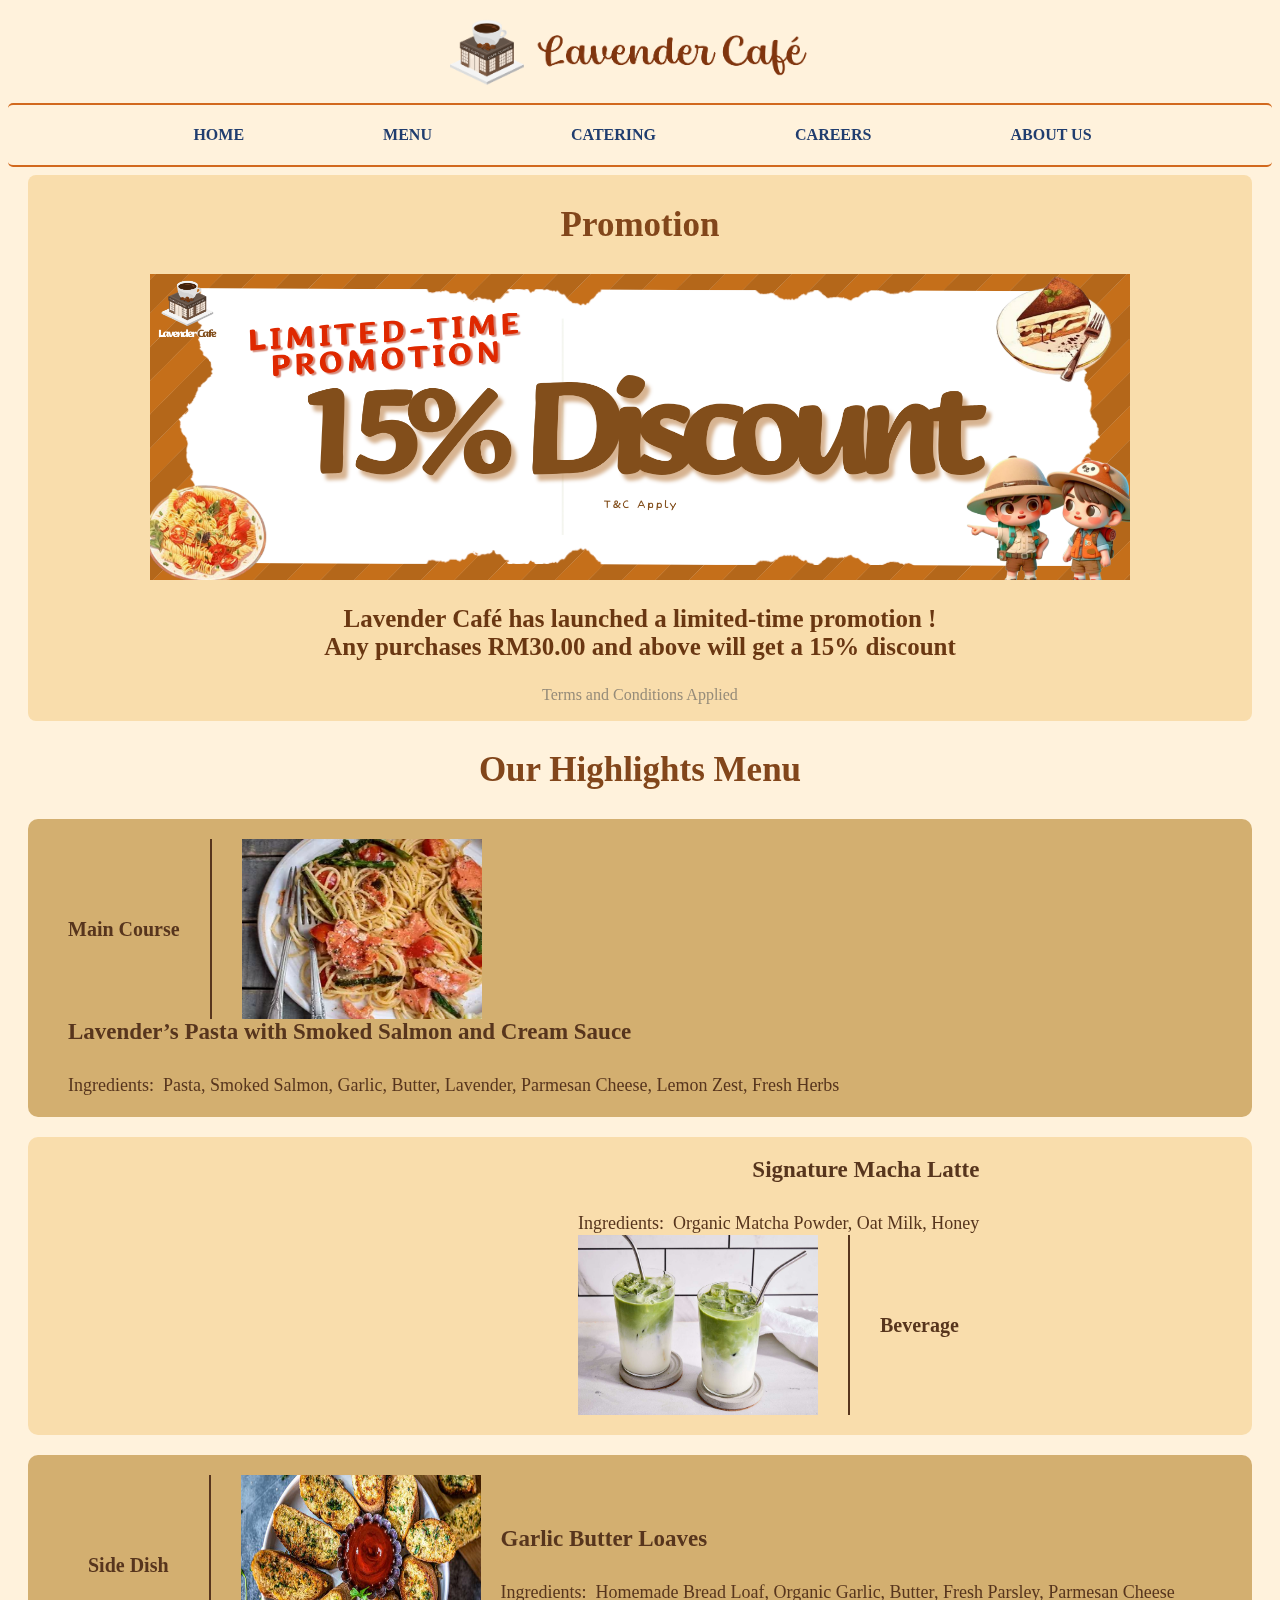
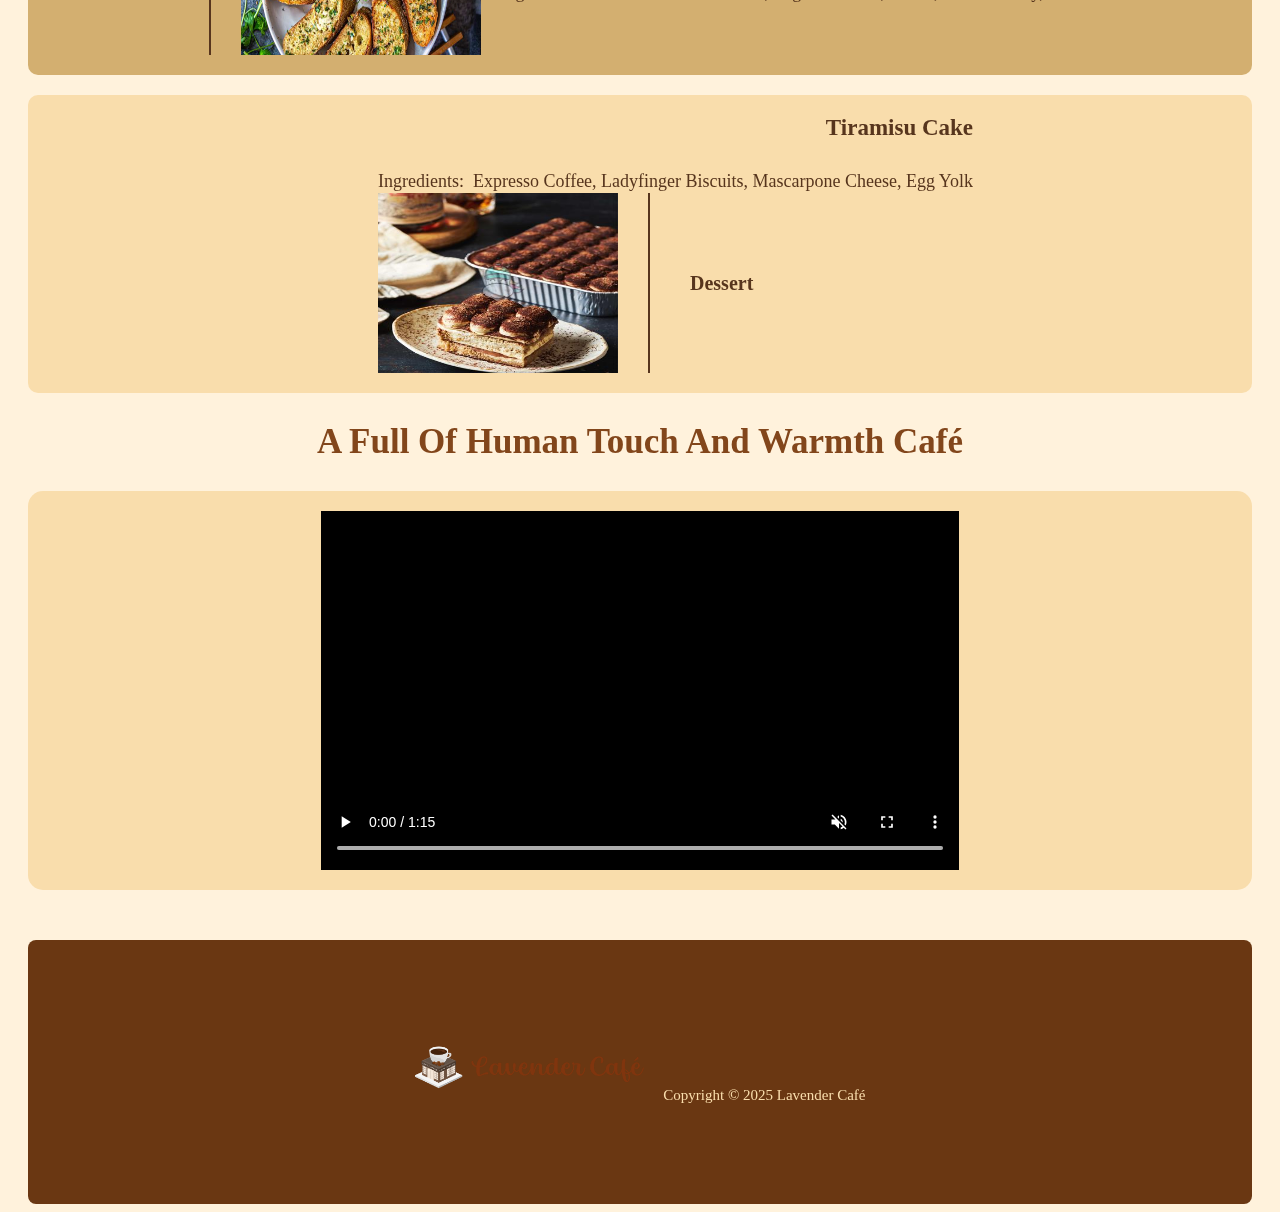
==== index.html @ 87072d3e "Add files via upload" ====
<!DOCTYPE html>
<html lang="en">
<head>
    <meta charset="UTF-8">
    <meta name="viewport" content="width=device-width, initial-scale=1.0">
    <link rel="icon" href="image/Icon.png"/>
    <title>Lavender Café</title>
    <link rel="stylesheet" href="lavendercafe.css"/>
</head>

<script>
    window.addEventListener("load", function() {
        document.querySelector(".loader").classList.add("loader--hidden");
    });
</script>

<body>
    <div class="loader"></div>
    <audio autoplay>
        <source src="music.mp3" type="audio/mp3"/>
    </audio>
    <div id="wrapper">
        <header>
            <a href="index.html"><img src="image/icon2.png" alt="Lavender Café Icon" height="" width="380px"/></a>
        </header>
        <nav>
            <ul>
                <li><a href="index.html">HOME</a> &nbsp;&nbsp;&nbsp;&nbsp;</li>
                <li><a href="menu.html">MENU</a> &nbsp;&nbsp;&nbsp;&nbsp;</li>
                <li><a href="catering.html">CATERING</a> &nbsp;&nbsp;&nbsp;&nbsp;</li>
                <li><a href="careers.html">CAREERS</a> &nbsp;&nbsp;&nbsp;&nbsp;</li>
                <li><a href="about.html">ABOUT US</a> &nbsp;&nbsp;&nbsp;&nbsp;</li>
            </ul>
        </nav>
        <main>
            <div class="promotion">
                <h2>Promotion</h2>
                <a href="menu.html"><img src="image/promotion.png" alt="limited-Time Promotion Picture" height="" width="80%"/></a>
                <h3>Lavender Café has launched a limited-time promotion !
                <br>Any purchases RM30.00 and above will get a 15% discount</h3>
                <p>Terms and Conditions Applied</p>
            </div>
            
            <h2>Our Highlights Menu</h2>
            <div class="highlights1">
                <h4>Main Course</h4>
                <img src="image/smokedsalmon.webp" alt="Pasta with Smoked Salmon and Cream Sauce Picture" height="180" width="240"/>
                <p1>
                    Lavender&rsquo;s Pasta with Smoked Salmon and Cream Sauce<br><br>
                    <p2>Ingredients: &nbsp;Pasta, Smoked Salmon, Garlic, Butter, Lavender, Parmesan Cheese, Lemon Zest, Fresh Herbs</p2>
                </p1>
                
            </div>
            
            <div class="highlights2">
                <p1>
                    Signature Macha Latte<br><br>
                    <p2>Ingredients: &nbsp;Organic Matcha Powder, Oat Milk, Honey</p2>
                </p1>
                <img src="image/machalatte.jpg" alt="Signature Macha Latte Picture" height="180" width="240"/>
                <h4>Beverage</h4>
            </div>

            <div class="highlights3">
                <h4>Side Dish</h4>
                <img src="image/garlicbread.jpg" alt="Garlic Butter Loaves Picture" height="180" width="240"/>
                <p1>
                    Garlic Butter Loaves<br><br>
                    <p2>Ingredients: &nbsp;Homemade Bread Loaf, Organic Garlic, Butter, Fresh Parsley, Parmesan Cheese</p2>
                </p1>
            </div>
            
            <div class="highlights4">
                <p1>
                    Tiramisu Cake<br><br>
                    <p2>Ingredients: &nbsp;Expresso Coffee, Ladyfinger Biscuits, Mascarpone Cheese, Egg Yolk</p2>    
                </p1>
                <img src="image/tiramisu.jpg" alt="Tiramisu Cake Picture" height="180" width="240"/>
                <h4>Dessert</h4>
            </div>
            <h2>A Full Of Human Touch And Warmth Café</h2>
            <div class="vid">
                <video id="myVideo" height="60%" width="60%" controls autoplay muted loop>
                    <source src="intro.mp4" type="video/mp4"/>
                </video>
            </div>
        </main>    
        <footer>
            <div class="footer">
                <a href="index.html"><img src="image/icon2.png" alt="Lavender Café Icon" width="20%" height="20%"></a>
                <p2>Copyright &copy; 2025 Lavender Café</p2><br>    
            </div>
        </footer>
    </div>
</body>
</html>
---- lavendercafe.css ----
body {
    background-color: #fff2dc;
    font-family: Georgia, 'Times New Roman', Times, serif;
}

header img {
    display: block;
    margin: 0 auto;
    padding-top: 2px;
}

nav {
    border-top: 2px solid chocolate;
    border-bottom: 2px solid chocolate;
    border-radius: 10px;
    text-align: center;
    border-radius: 5px;
    padding-top: 0.05px;
    padding-bottom: 0.05px;
}

nav ul {
    padding-top: 5px;
    padding-bottom: 5px;
    list-style: none;    
}

nav ul li {
    display: inline;
    padding-right: 15px;
}

nav ul li a {
    color:#203d6f;
    text-decoration: none;
    transition: none 0.3s;
    font-weight: bold;
    margin: 0 50px;
}

nav ul li a:hover {
    background-color: #e98b487f;
    border-radius: 10px;
}

h2 {
    font-size: 35px;
    color: #82461b;
    text-align: center;
}

.promotion {
    background-color: #f9ddac;
    padding-top: 1px;
    padding-bottom: 1px;
    border-radius: 8px;
    margin-top: 8px;
    margin-left: 20px;
    margin-right: 20px;
    img {
        display: block;
        margin: 0 auto;
    }
    h3 {
        font-size: 25px;
        color: #6a3712;
        text-align: center;
    }
    p {
        color: rgba(93, 93, 93, 0.641);
        font-weight: 5px;
        text-align: center;
    }
}

h4 {
    font-size: 20px;
    color: #57351d;
}

.highlights1, .highlights2, .highlights3, .highlights4 {
    padding: 20px;
    border-radius: 10px;
    margin: 10px 0;
    display: flex;
    align-items: center;
    flex-wrap: wrap;
    margin-left: 20px;
    margin-right: 20px;
    margin-top: 20px;
    margin-bottom: 20px;
}

.highlights1 {
    background-color: #d3af70;
    text-align: left;
    img {
        padding-left: 30px;
        border-left: 2px solid #57351d;
    }
    h4 {
        padding-right: 30px;
        margin-left: 20px;
    }
    p1 {
        color: #57351d;
        font-size: 23px;
        font-weight: bold;
        padding-left: 20px;
    }
    p2 {
        font-size: 18px;
        font-weight: lighter;
    }
}

.highlights2 {
    background-color: #f9ddac;
    text-align: right;
    padding-left: 550px;
    img {
        padding-right: 30px;
        border-right: 2px solid #57351d;
    }
    h4 {
        padding-left: 30px;
        margin-right: 20px;
    }
    p1 {
        color: #57351d;
        font-size: 23px;
        font-weight: bold;
        padding-right: 20px;
    }
    p2 {
        font-size: 18px;
        font-weight: lighter;
    }
}

.highlights3 {
    background-color: #d3af70;
    text-align: left;
    img {
        padding-left: 30px;
        border-left: 2px solid #57351d;
    }
    h4 {
        padding-right: 40px;
        margin-left: 20px;
        padding-left: 20px;
    }
    p1 {
        color: #57351d;
        font-size: 23px;
        font-weight: bold;
        padding-left: 20px;
    }
    p2 {
        font-size: 18px;
        font-weight: lighter;
    }
}

.highlights4 {
    background-color: #f9ddac;
    text-align: right;
    padding-left: 350px;
    img {
        padding-right: 30px;
        border-right: 2px solid #57351d;
    }
    h4 {
        padding-left: 40px;
        margin-right: 20px;
    }
    p1 {
        color: #57351d;
        font-size: 23px;
        font-weight: bold;
        padding-right: 20px;
    }
    p2 {
        font-size: 18px;
        font-weight: lighter;
    }
}

.vid {
    margin: auto;
    margin-left: 20px;
    margin-right: 20px;
    background-color: #f9ddac;
    border-radius: 15px;
    padding-top: 20px;
    padding-bottom: 20px;
    padding-left: 80px;
    padding-right: 80px;
    video {
        display: block;
        margin: 0 auto;
    }
}

.caption {
    padding-top: 30px;
    padding-bottom: 30px;
    padding-left: 15px;
    padding-right: 15px;
}

.caption h1 {
    color: #57351d;
    font-size: 45px;
    padding-top: 15px;
    padding-bottom: 15px;
    text-align: center;
    background-color: #d3af70;
    border-radius: 10px;
}

.caption h2 {
    padding-top: 30px;
}

.menu-container {
    display: flex;
    align-items: center;
    justify-content: center;
    gap: 80px;
    flex-wrap: wrap;
    padding: 20px;
    padding-top: 30px;
    padding-bottom: 50px;
}

.menu-card {
    background: white;
    border-radius: 10px;
    box-shadow: 0 4px 8px rgba(0, 0, 0, 0.1);
    overflow: hidden;
    width: 350px;
    text-align: center;
    transition: transform 0.3s;
}

.menu-card:hover {
    transform: scale(1.1);
    box-shadow: 3px 3px 10px #8b8b8b79;
}

.menu-info {
    padding: 15px;
}

.menu-info h3 {
    margin: 10px 0;
}

.menu-info p {
    color: #8b8b8b;
    font-size: 1rem;
}

form {
    border-top: 3px solid #57351d;
    padding-top: 10px;
}

form h2 {
    padding-bottom: 10px;
}

form input {
    display: block;
    margin: 15px auto;
    text-align: center;
    color: #57351d;
    font-weight: bold;
    background: none;
    border-radius: 200px;
    padding: 5px;
    font-size: medium;
    outline: none;
}

form input[type="text"] {
    border: 3px solid #57351d;
    width: 200px;
    height: 20px;
}

form input[type="submit"] {
    border: 3px solid #57351d;
    width: 100px;
    margin: 30px auto;
    cursor: pointer;
}

form input[type="text"]:focus, form input[type="submit"]:focus {
    border: 3px solid #b8914e;
    transition: 0.5s;
}

form input[type="submit"]:hover {
    background-color: #57351d;
    border: 3px solid #57351d;
    color: #f9ddac;
    transition: 0.5s;
}

.loader {
    margin: auto;
    position: fixed;
    top: 0;
    left: 0;
    width: 100%;
    height: 100%;
    display: flex;
    align-items: center;
    justify-content: center;
    background-color: #f9ddac;
    transition: opacity 1.5s, visibility 1.5s;
}

.loader--hidden{
    visibility: hidden;
}

.loader::after {
    content: "";
    width: 55px;
    height: 55px;
    border: 10px solid #d6a043;
    border-top-color: #ebc441;
    border-radius: 50%;
    animation: spin 0.75s ease infinite
}

@keyframes spin {
    0% { transform: rotate(0deg); }
    100% { transform: rotate(360deg); }
}

footer {
    margin: 0 auto;
    margin-left: 20px;
    margin-right: 20px;
    color: lavender;
    background-color: #6a3712;
    padding-top: 100px;
    padding-bottom: 100px;
    border-radius: 8px;
    margin-top: 50px;
    align-items: center;
    text-align: center;
}

footer .footer p2 {
    color: #f9ddac;
    padding-top: 10px;
    padding-bottom: 10px;
    font-size: 15px;
}

#wrapper {
    margin-left: auto;
    margin-right: auto;
}
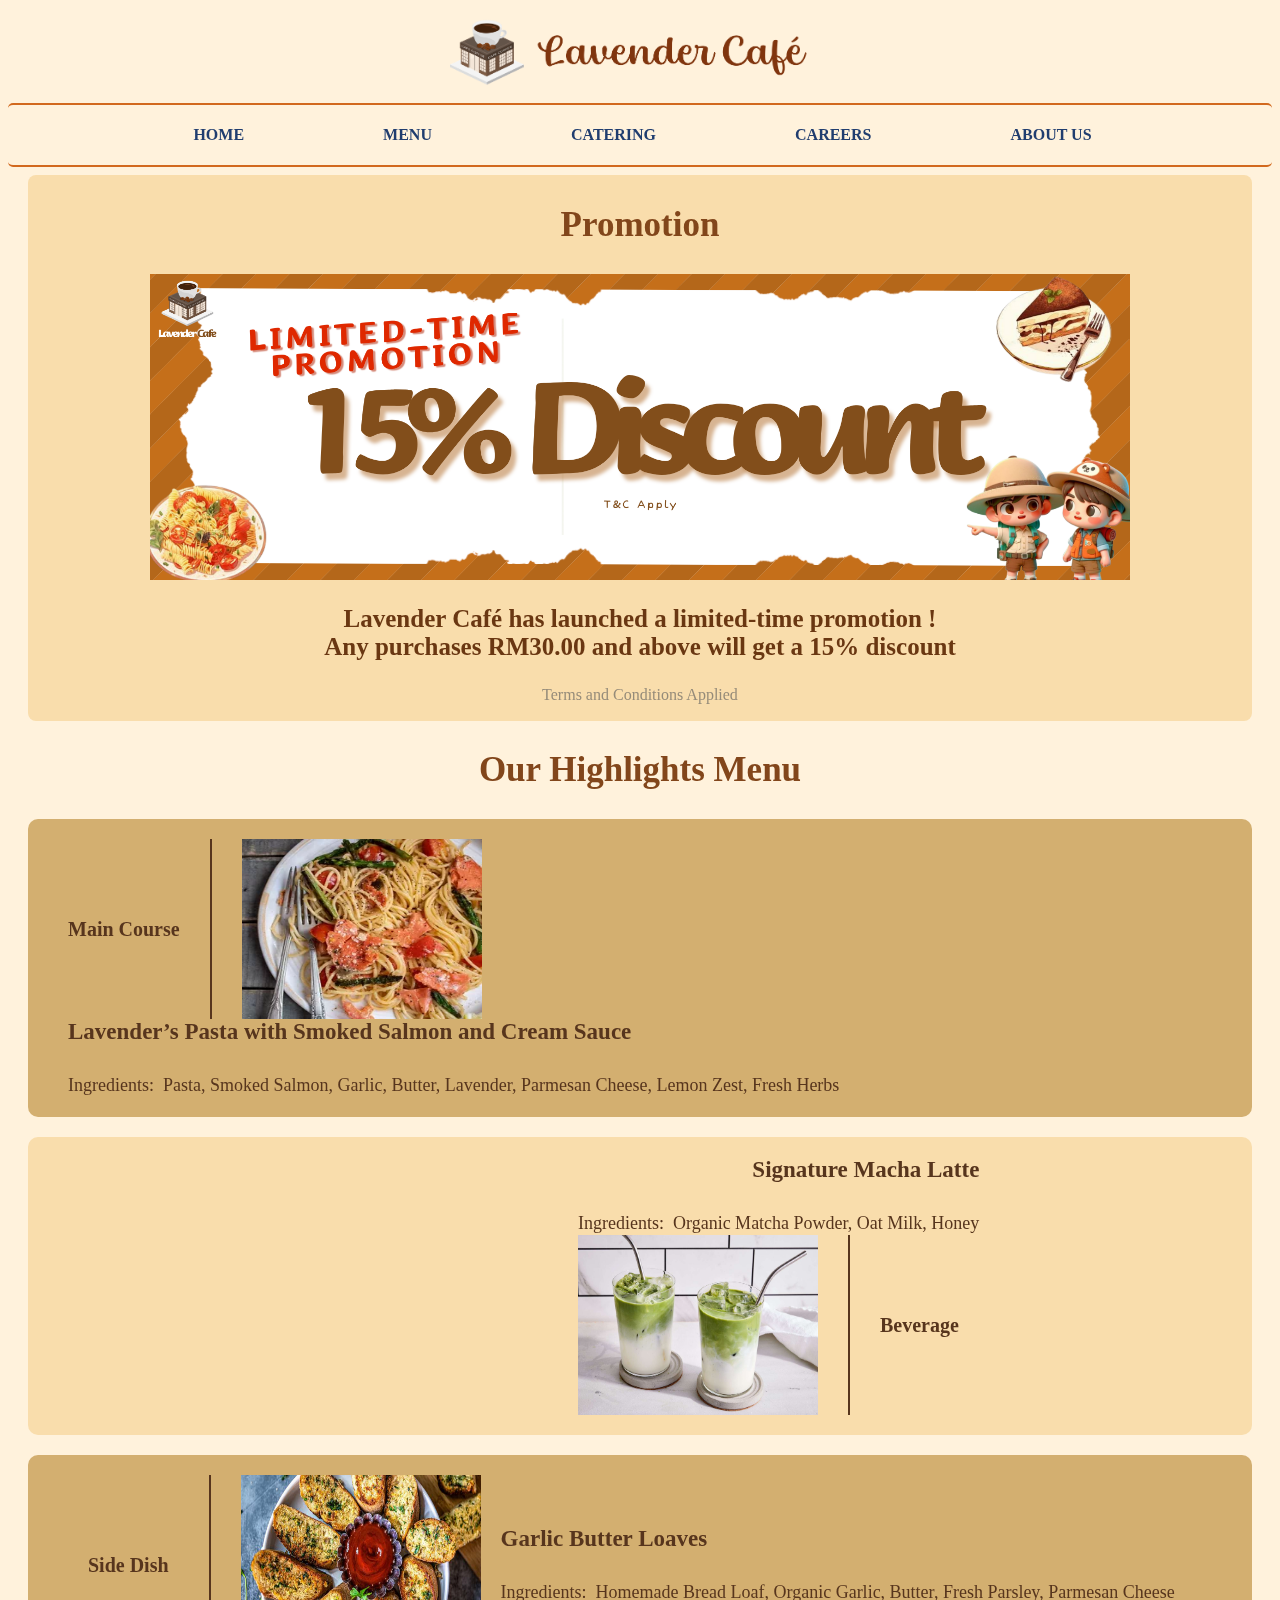
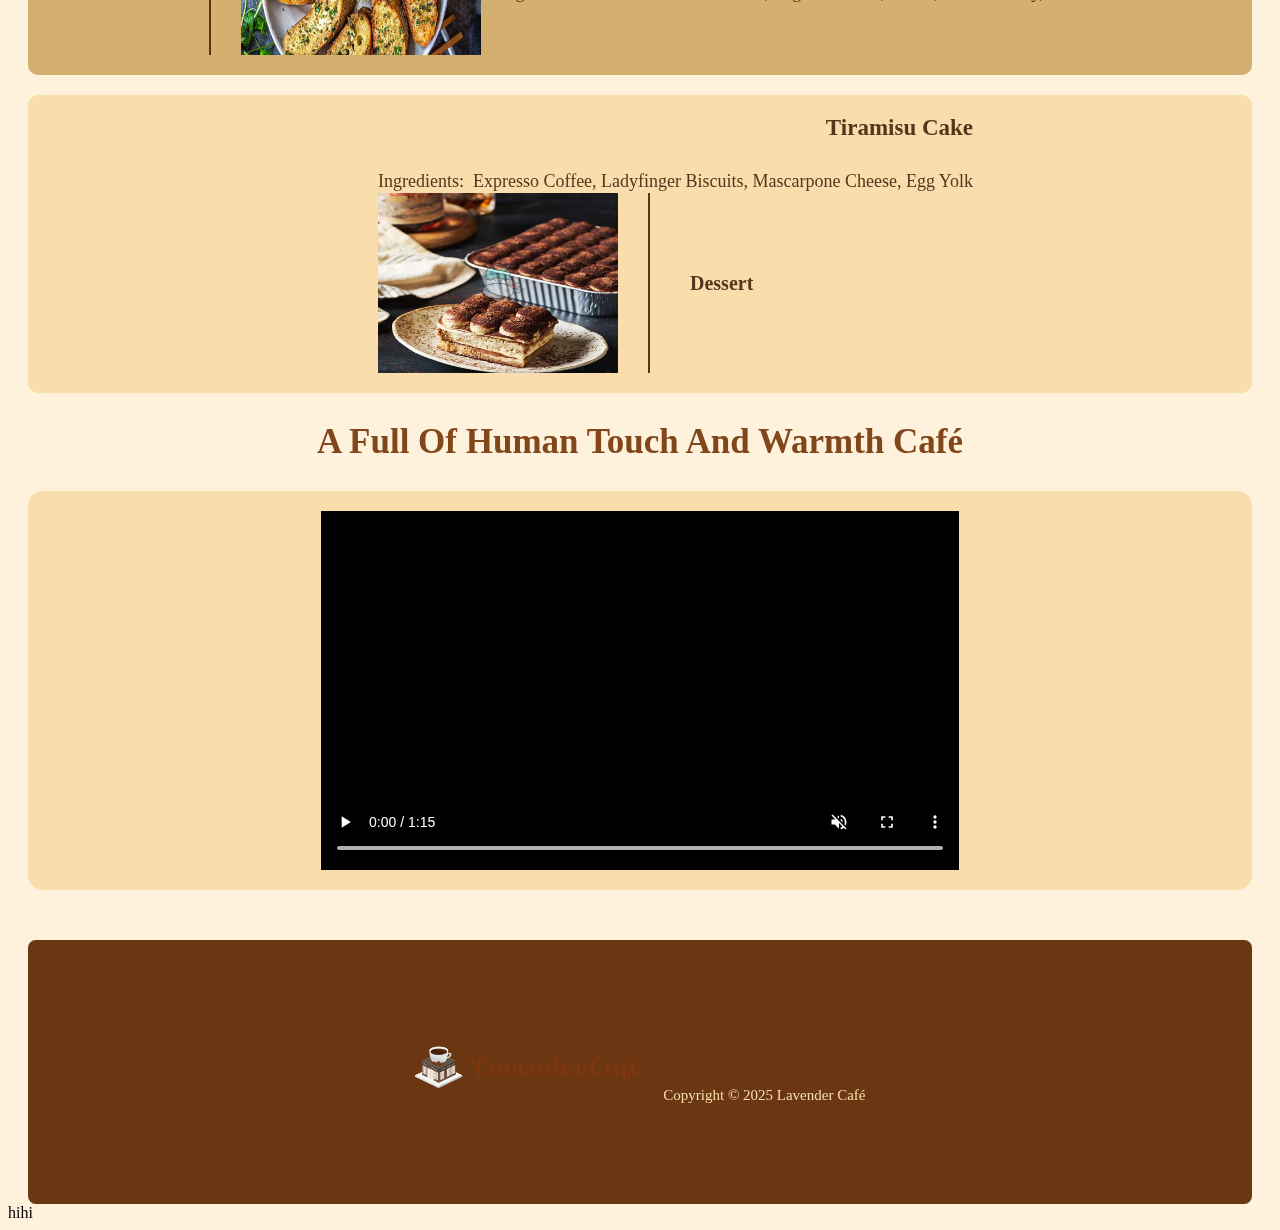
==== commit 2c27f9cb: "Update index.html" ====
--- a/index.html
+++ b/index.html
@@ -16,7 +16,7 @@
 
 <body>
     <div class="loader"></div>
-    <audio autoplay>
+    <audio autoplay loop>
         <source src="music.mp3" type="audio/mp3"/>
     </audio>
     <div id="wrapper">
@@ -93,4 +93,5 @@
         </footer>
     </div>
 </body>
-</html>+</html>
+hihi
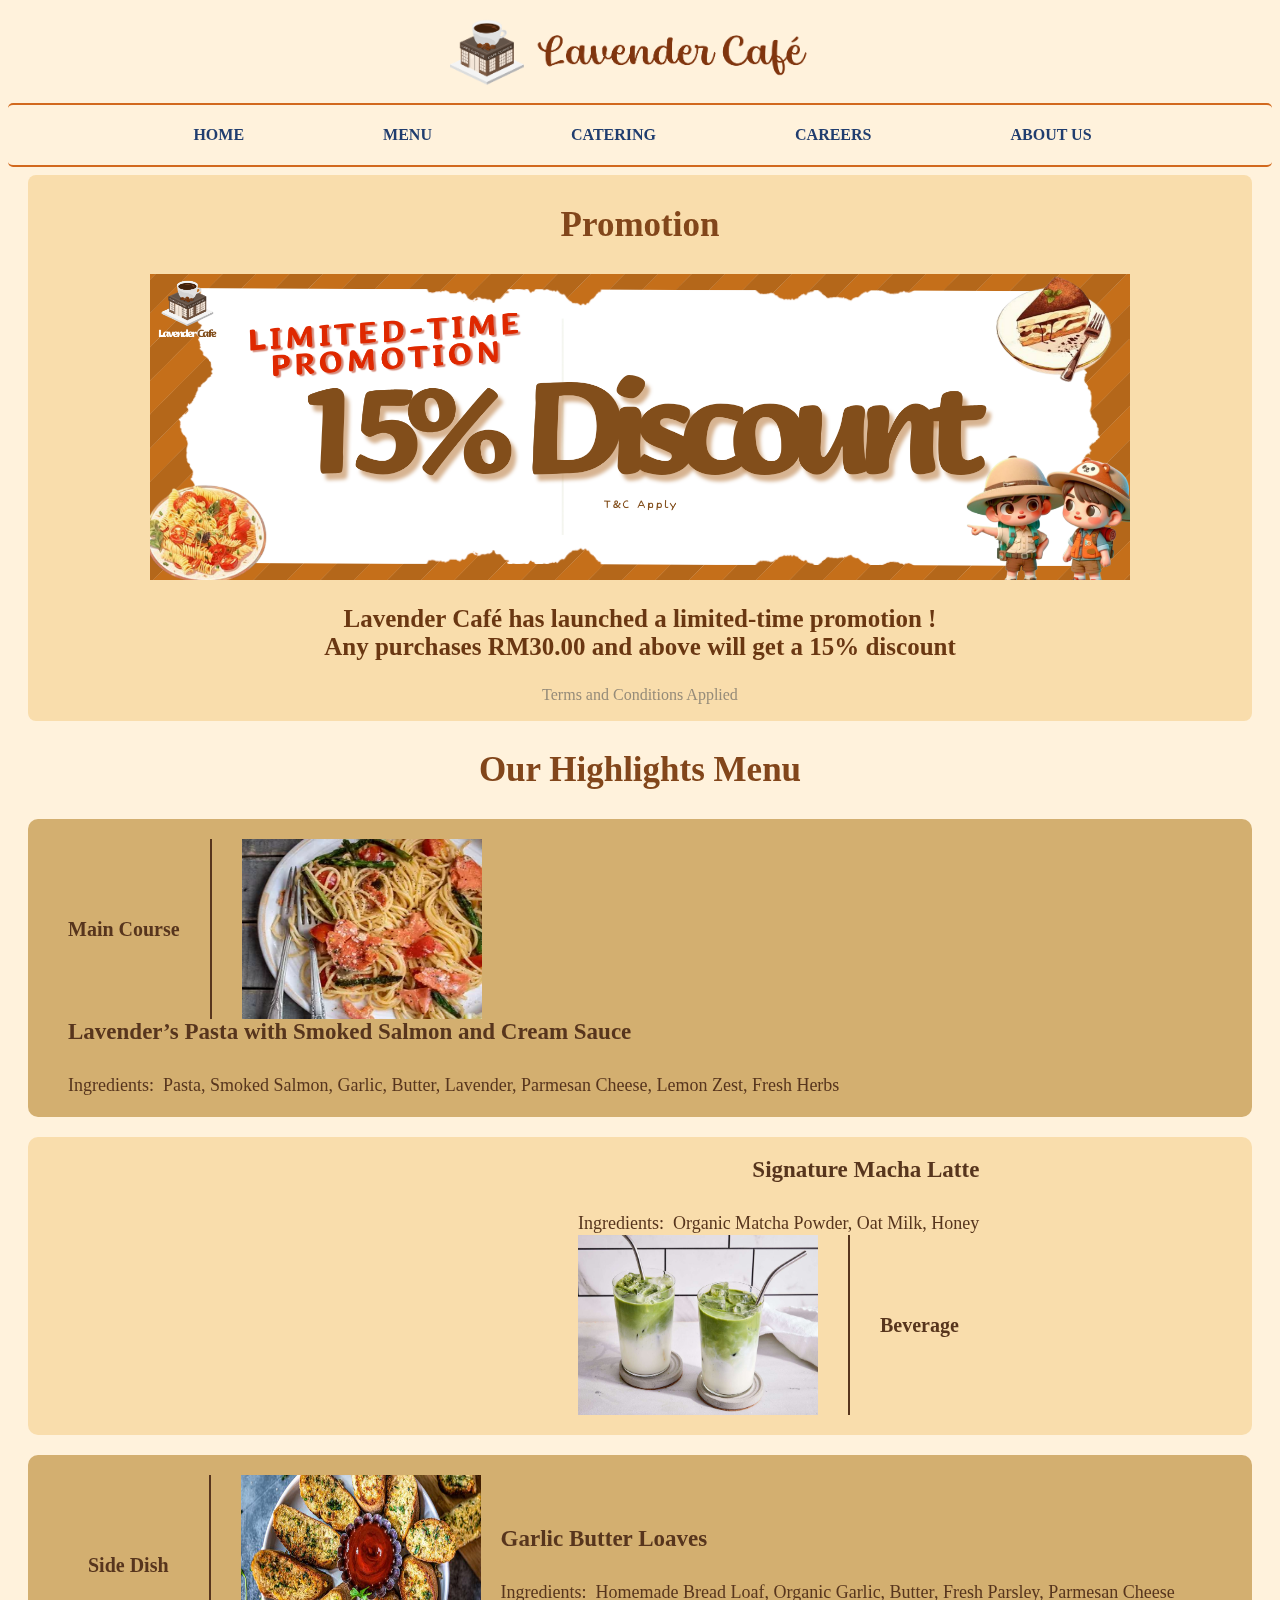
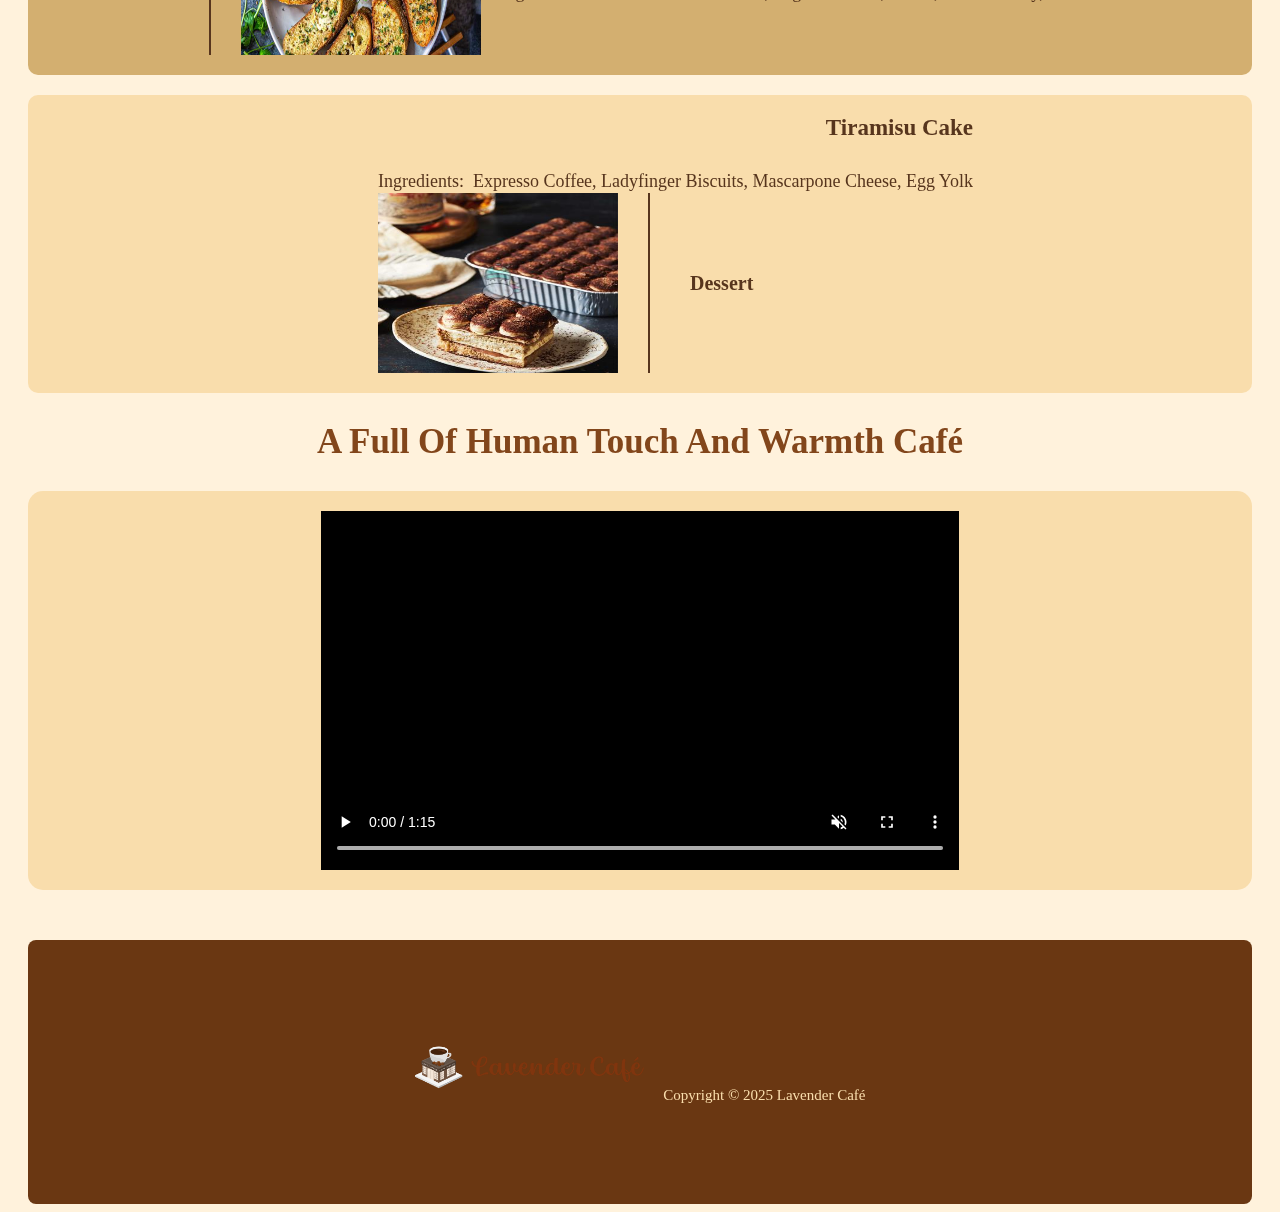
==== commit 37552c19: "Update index.html" ====
--- a/index.html
+++ b/index.html
@@ -94,4 +94,4 @@
     </div>
 </body>
 </html>
-hihi
+
